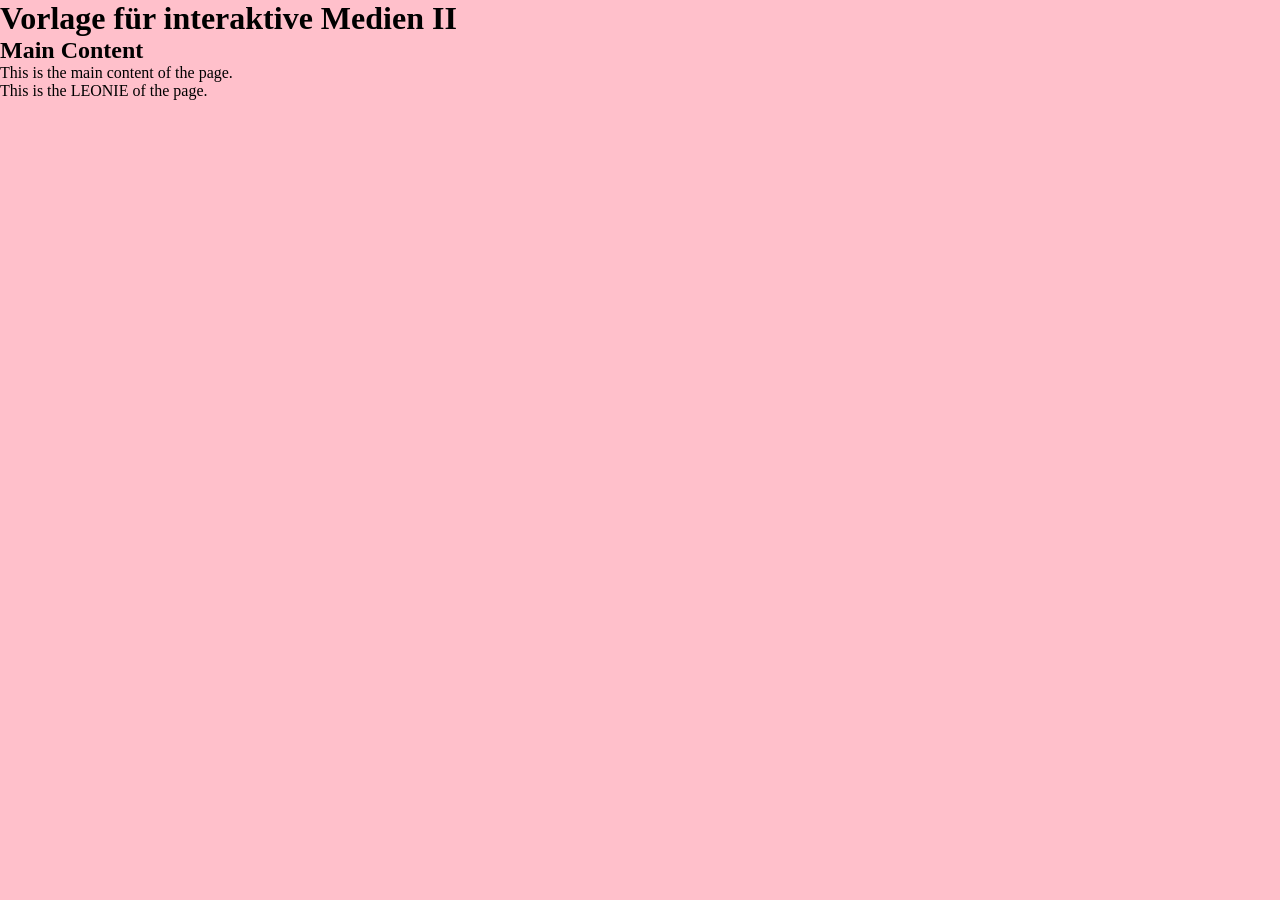
==== index.html @ f52cf0f9 "Update index.html" ====
<!doctype html>
<html lang="de">
  <head>
    <meta charset="UTF-8" />
    <meta name="viewport" content="width=device-width, initial-scale=1.0" />
    <title>Cocktail API</title>
    <link rel="stylesheet" href="css/style.css" />
  </head>
  <body>
    <header>
      <h1>Vorlage für interaktive Medien II</h1>
    </header>
    <main>
      <h2>Main Content</h2>
      <p>This is the main content of the page.</p>
    </main>
    <footer>
      <p>This is the LEONIE of the page.</p>
    </footer>
    <script src="js/script.js" type="module"></script>
  </body>
</html>
---- css/style.css ----
* {
    margin: 0;
    padding: 0;
    box-sizing: border-box;
}


body {
    background-color: pink;
}
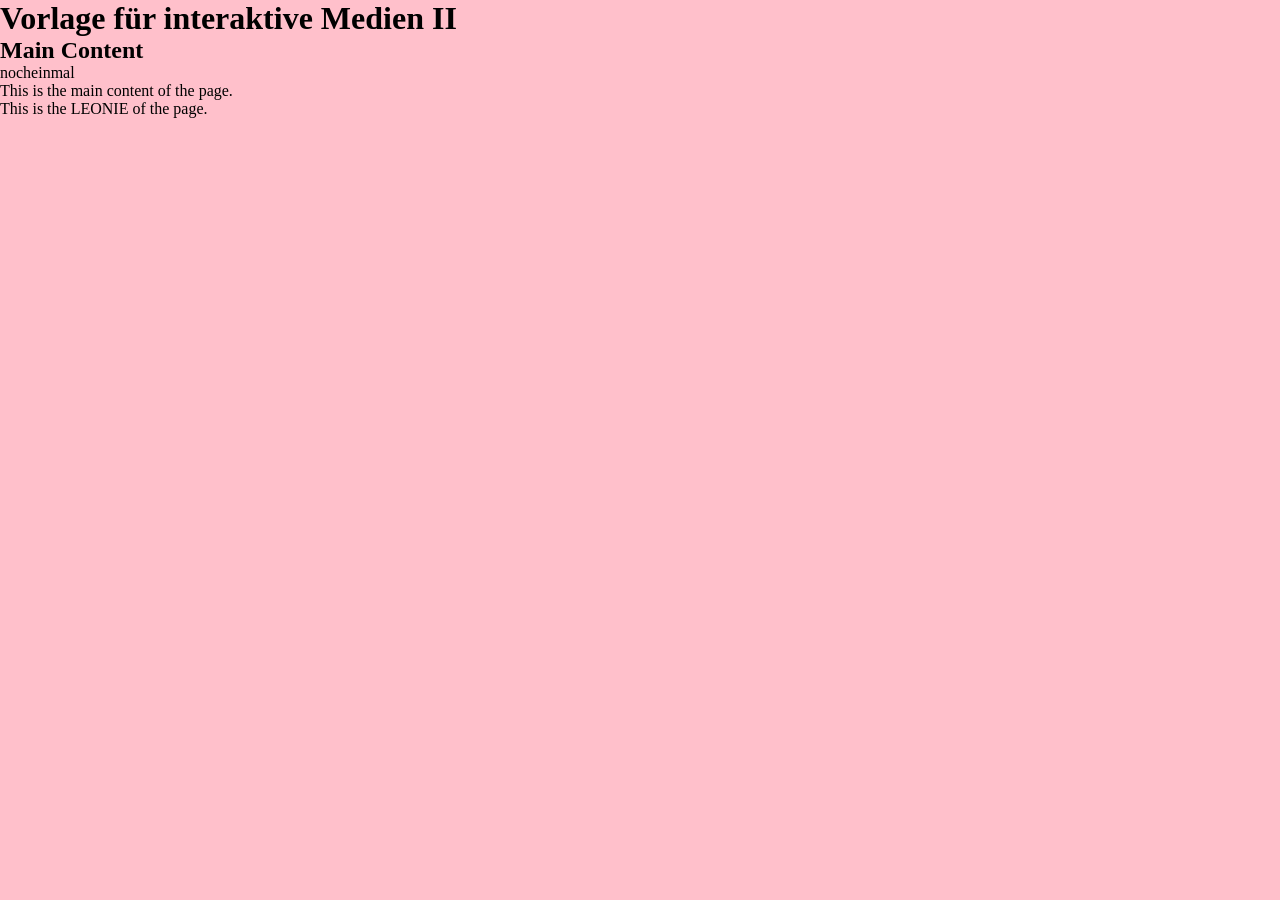
==== commit 3e7640d4: "Update index.html nocheinmal" ====
--- a/index.html
+++ b/index.html
@@ -12,6 +12,7 @@
     </header>
     <main>
       <h2>Main Content</h2>
+      <p>nocheinmal</p>
       <p>This is the main content of the page.</p>
     </main>
     <footer>
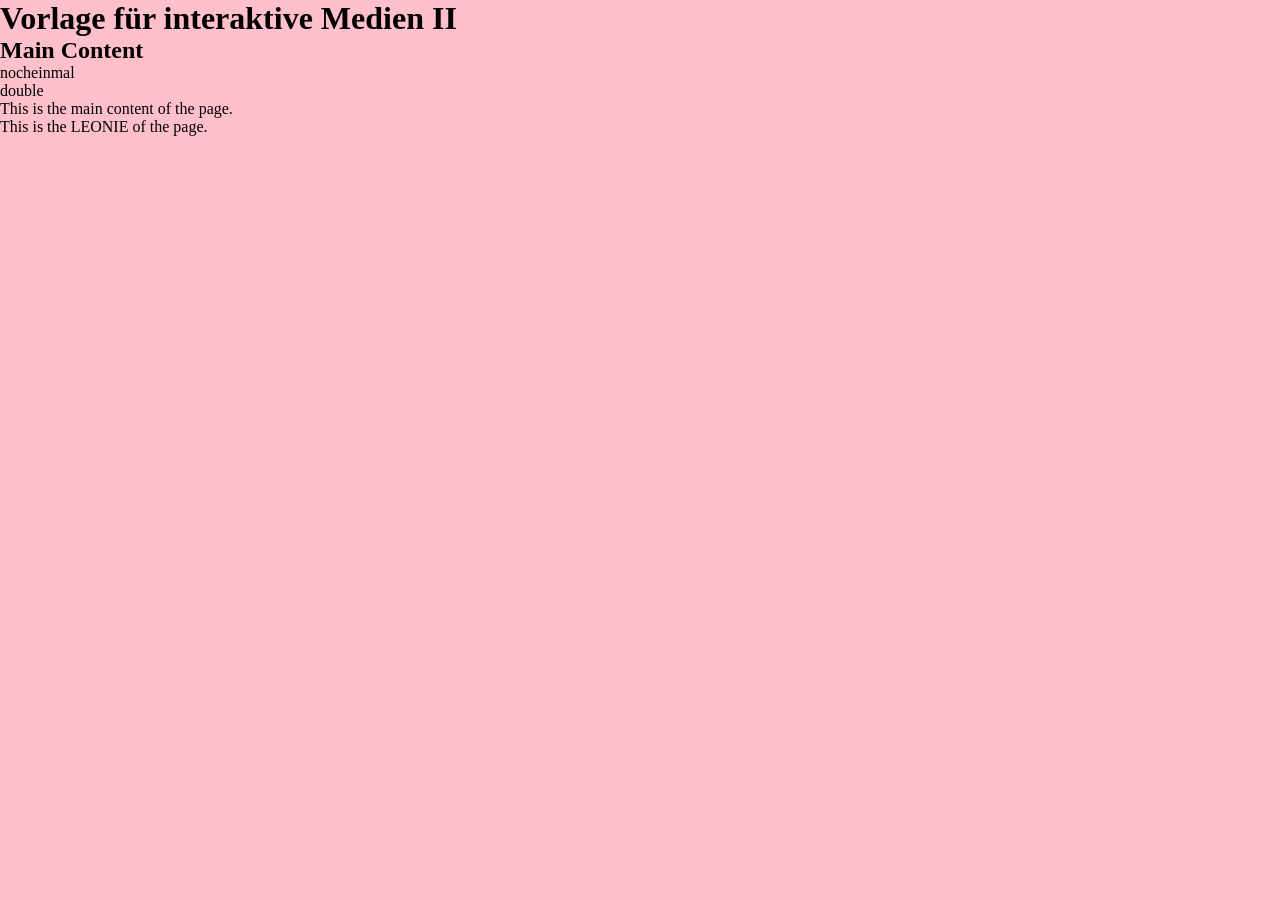
==== commit 1fcac61c: "Update index.html" ====
--- a/index.html
+++ b/index.html
@@ -13,6 +13,7 @@
     <main>
       <h2>Main Content</h2>
       <p>nocheinmal</p>
+      <p>double</p>
       <p>This is the main content of the page.</p>
     </main>
     <footer>
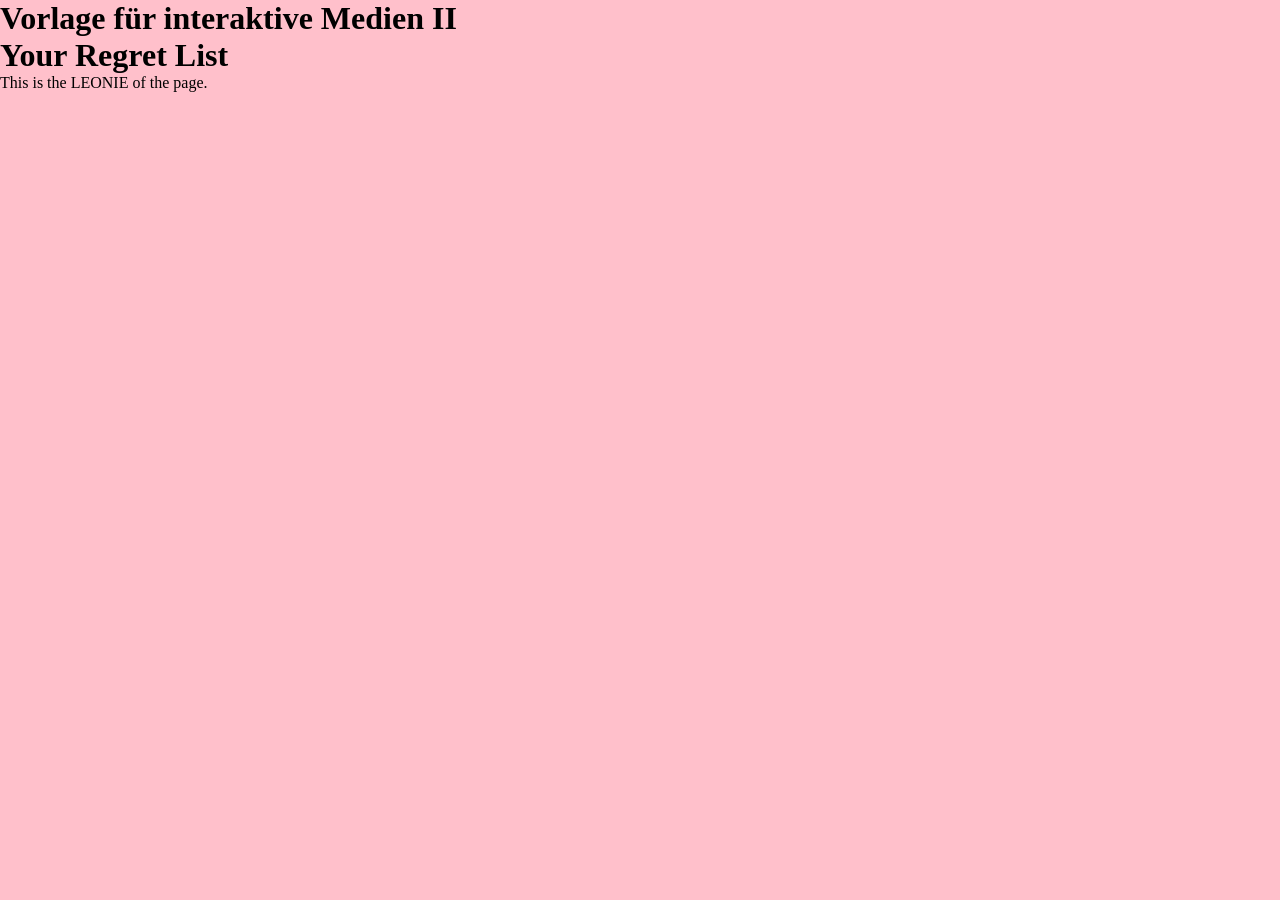
==== commit 0c5e1473: "api eingebunden java script" ====
--- a/index.html
+++ b/index.html
@@ -11,10 +11,8 @@
       <h1>Vorlage für interaktive Medien II</h1>
     </header>
     <main>
-      <h2>Main Content</h2>
-      <p>nocheinmal</p>
-      <p>double</p>
-      <p>This is the main content of the page.</p>
+      <h1>Your Regret List</h1>
+      
     </main>
     <footer>
       <p>This is the LEONIE of the page.</p>
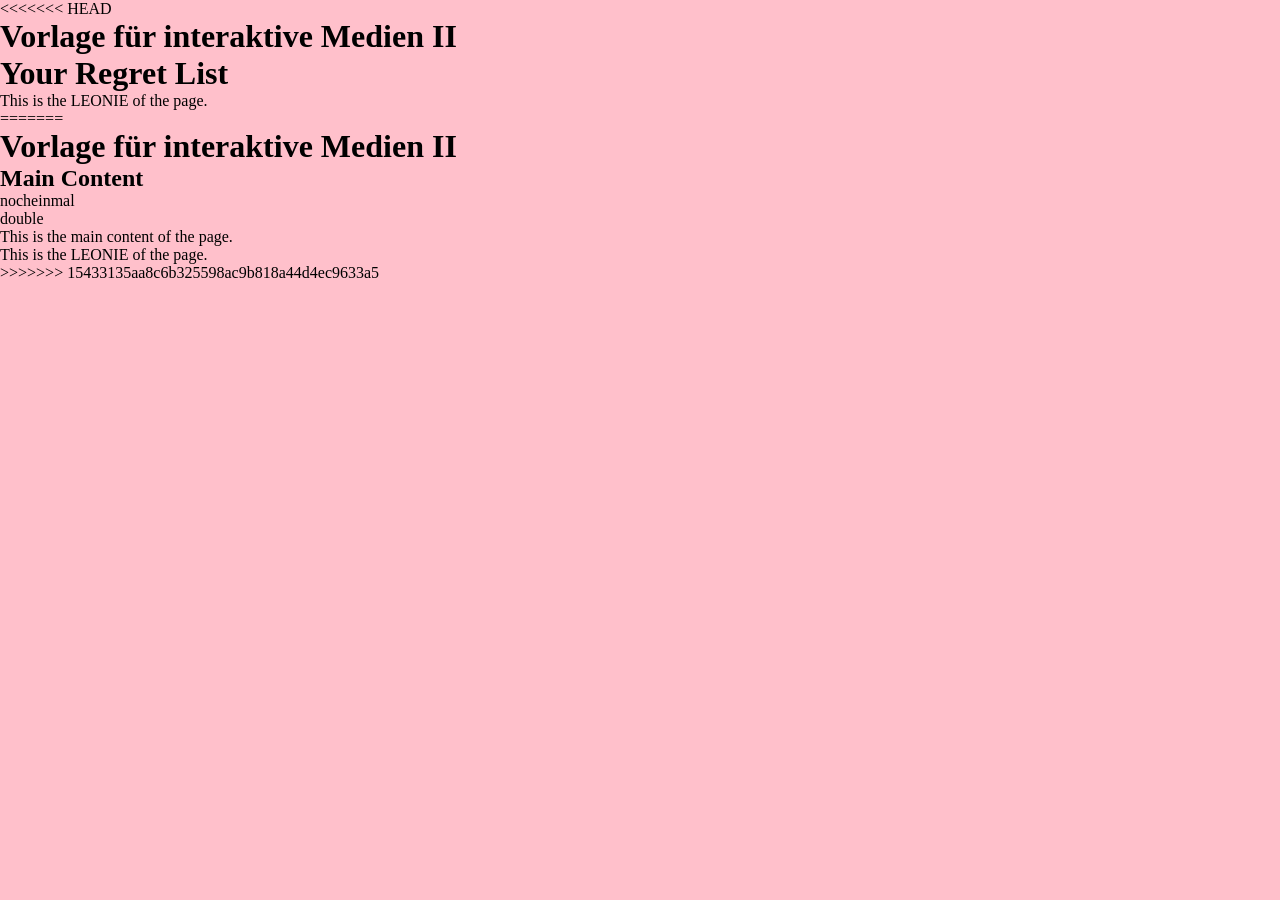
==== commit d11cb4fa: "Update index.html" ====
--- a/index.html
+++ b/index.html
@@ -1,5 +1,6 @@
 <!doctype html>
 <html lang="de">
+<<<<<<< HEAD
   <head>
     <meta charset="UTF-8" />
     <meta name="viewport" content="width=device-width, initial-scale=1.0" />
@@ -20,3 +21,31 @@
     <script src="js/script.js" type="module"></script>
   </body>
 </html>
+=======
+
+<head>
+  <meta charset="UTF-8" />
+  <meta name="viewport" content="width=device-width, initial-scale=1.0" />
+  <title>Cocktail API</title>
+  <link rel="stylesheet" href="css/style.css" />
+</head>
+
+<body>
+
+  <header>
+    <h1>Vorlage für interaktive Medien II</h1>
+  </header>
+  <main>
+    <h2>Main Content</h2>
+    <p>nocheinmal</p>
+    <p>double</p>
+    <p>This is the main content of the page.</p>
+  </main>
+  <footer>
+    <p>This is the LEONIE of the page.</p>
+  </footer>
+  <script src="js/script.js" type="module"></script>
+</body>
+
+</html>
+>>>>>>> 15433135aa8c6b325598ac9b818a44d4ec9633a5
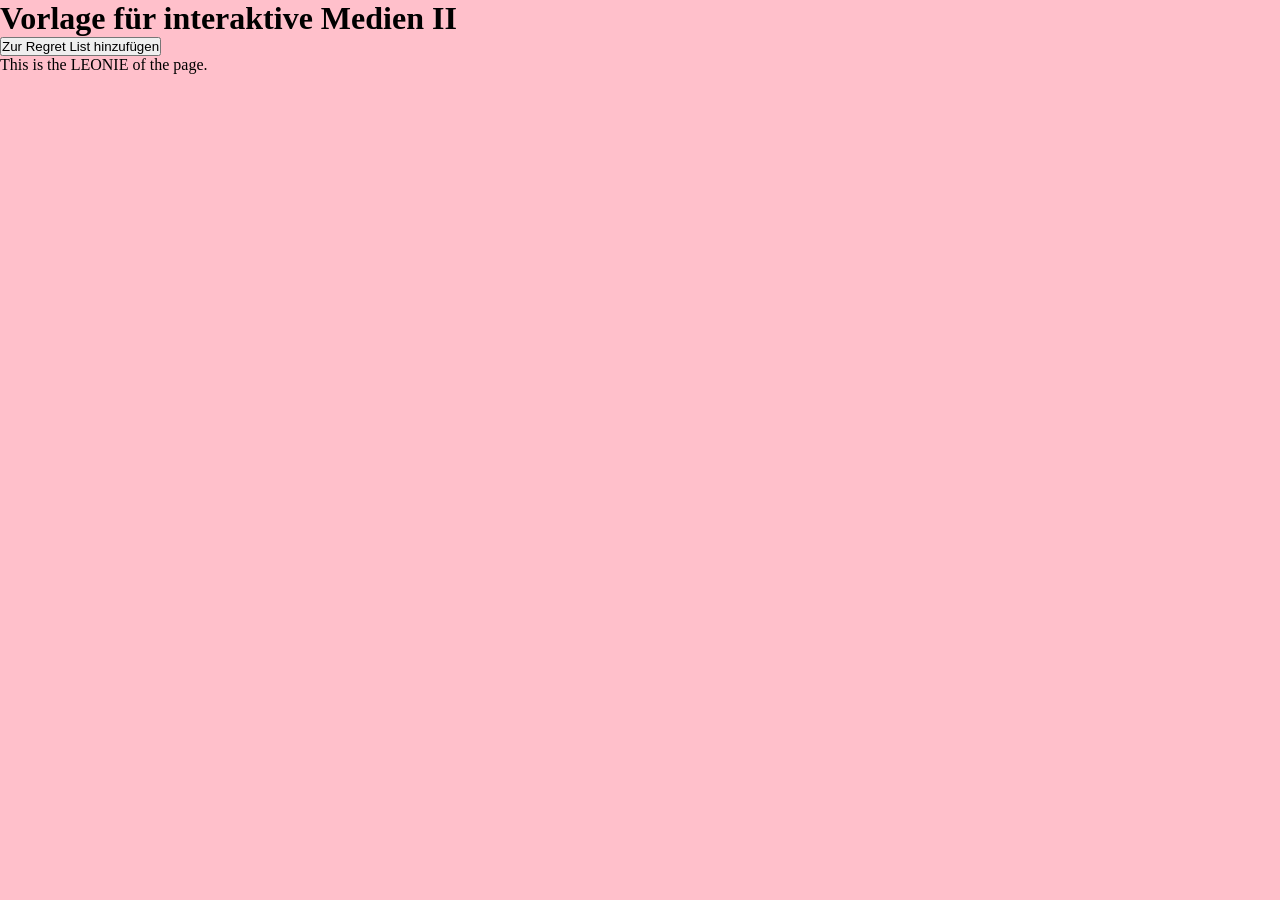
==== commit 15604acd: "neues js für die regretlist, sollte funkitionieren mit local storage" ====
--- a/index.html
+++ b/index.html
@@ -1,6 +1,5 @@
 <!doctype html>
 <html lang="de">
-<<<<<<< HEAD
   <head>
     <meta charset="UTF-8" />
     <meta name="viewport" content="width=device-width, initial-scale=1.0" />
@@ -12,8 +11,7 @@
       <h1>Vorlage für interaktive Medien II</h1>
     </header>
     <main>
-      <h1>Your Regret List</h1>
-      
+      <button id="add-to-regret-list">Zur Regret List hinzufügen</button>
     </main>
     <footer>
       <p>This is the LEONIE of the page.</p>
@@ -21,31 +19,3 @@
     <script src="js/script.js" type="module"></script>
   </body>
 </html>
-=======
-
-<head>
-  <meta charset="UTF-8" />
-  <meta name="viewport" content="width=device-width, initial-scale=1.0" />
-  <title>Cocktail API</title>
-  <link rel="stylesheet" href="css/style.css" />
-</head>
-
-<body>
-
-  <header>
-    <h1>Vorlage für interaktive Medien II</h1>
-  </header>
-  <main>
-    <h2>Main Content</h2>
-    <p>nocheinmal</p>
-    <p>double</p>
-    <p>This is the main content of the page.</p>
-  </main>
-  <footer>
-    <p>This is the LEONIE of the page.</p>
-  </footer>
-  <script src="js/script.js" type="module"></script>
-</body>
-
-</html>
->>>>>>> 15433135aa8c6b325598ac9b818a44d4ec9633a5
--- a/css/style.css
+++ b/css/style.css
@@ -8,4 +8,3 @@
 body {
     background-color: pink;
 }
-
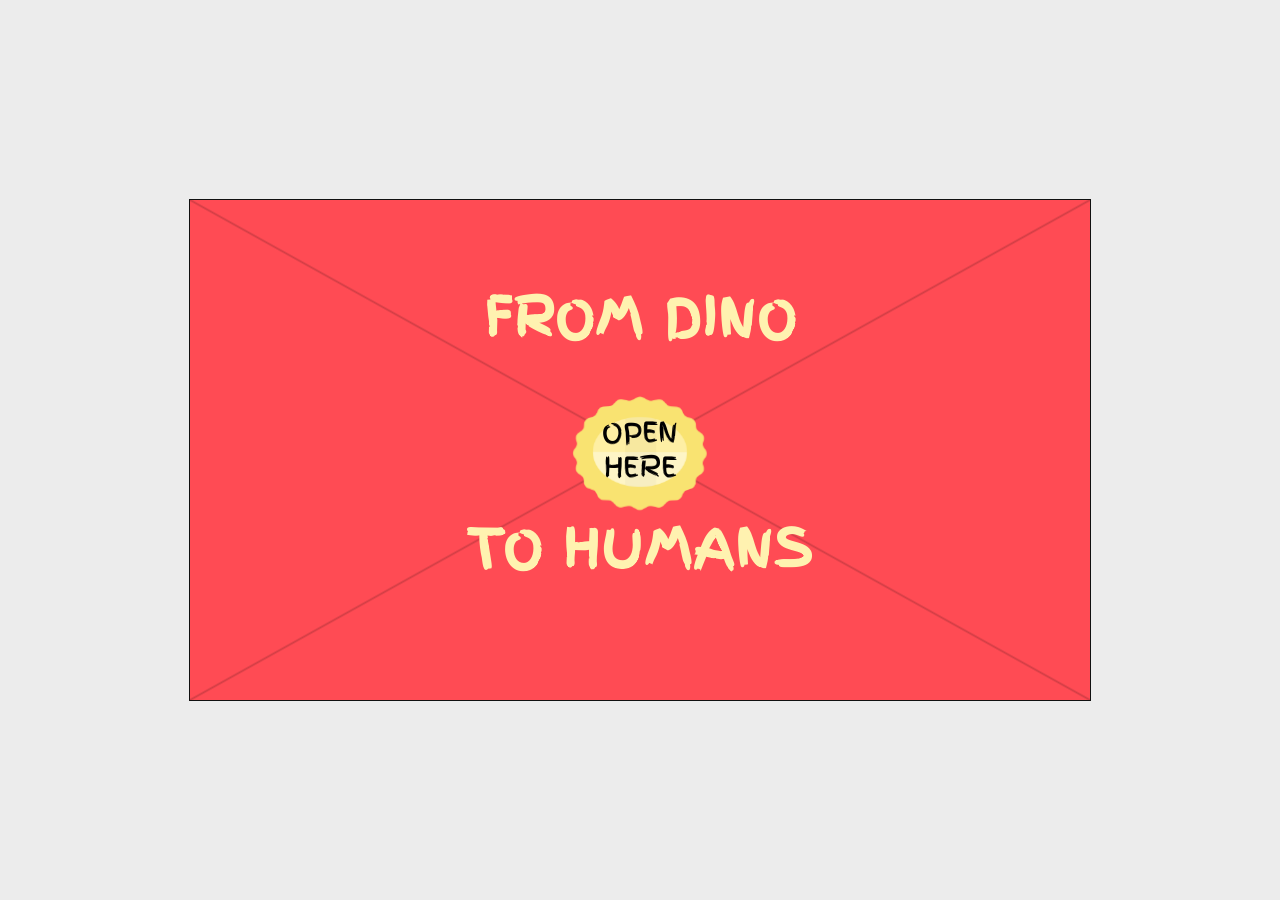
==== commit 64dccb81: "hochladen" ====
--- a/index.html
+++ b/index.html
@@ -1,21 +1,17 @@
 <!doctype html>
 <html lang="de">
-  <head>
-    <meta charset="UTF-8" />
-    <meta name="viewport" content="width=device-width, initial-scale=1.0" />
-    <title>Cocktail API</title>
-    <link rel="stylesheet" href="css/style.css" />
-  </head>
-  <body>
-    <header>
-      <h1>Vorlage für interaktive Medien II</h1>
-    </header>
-    <main>
-      <button id="add-to-regret-list">Zur Regret List hinzufügen</button>
-    </main>
-    <footer>
-      <p>This is the LEONIE of the page.</p>
-    </footer>
-    <script src="js/script.js" type="module"></script>
-  </body>
+
+<head>
+  <meta charset="UTF-8">
+  <meta name="viewport" content="width=device-width, initial-scale=1.0">
+  <meta http-equiv="refresh" content="0; url=brief_geschlossen.html">
+  <title>Human Hater</title>
+</head>
+
+<body>
+  <p>
+    <a href="brief_geschlossen.html">Zur Website</a>
+  </p>
+</body>
+
 </html>
